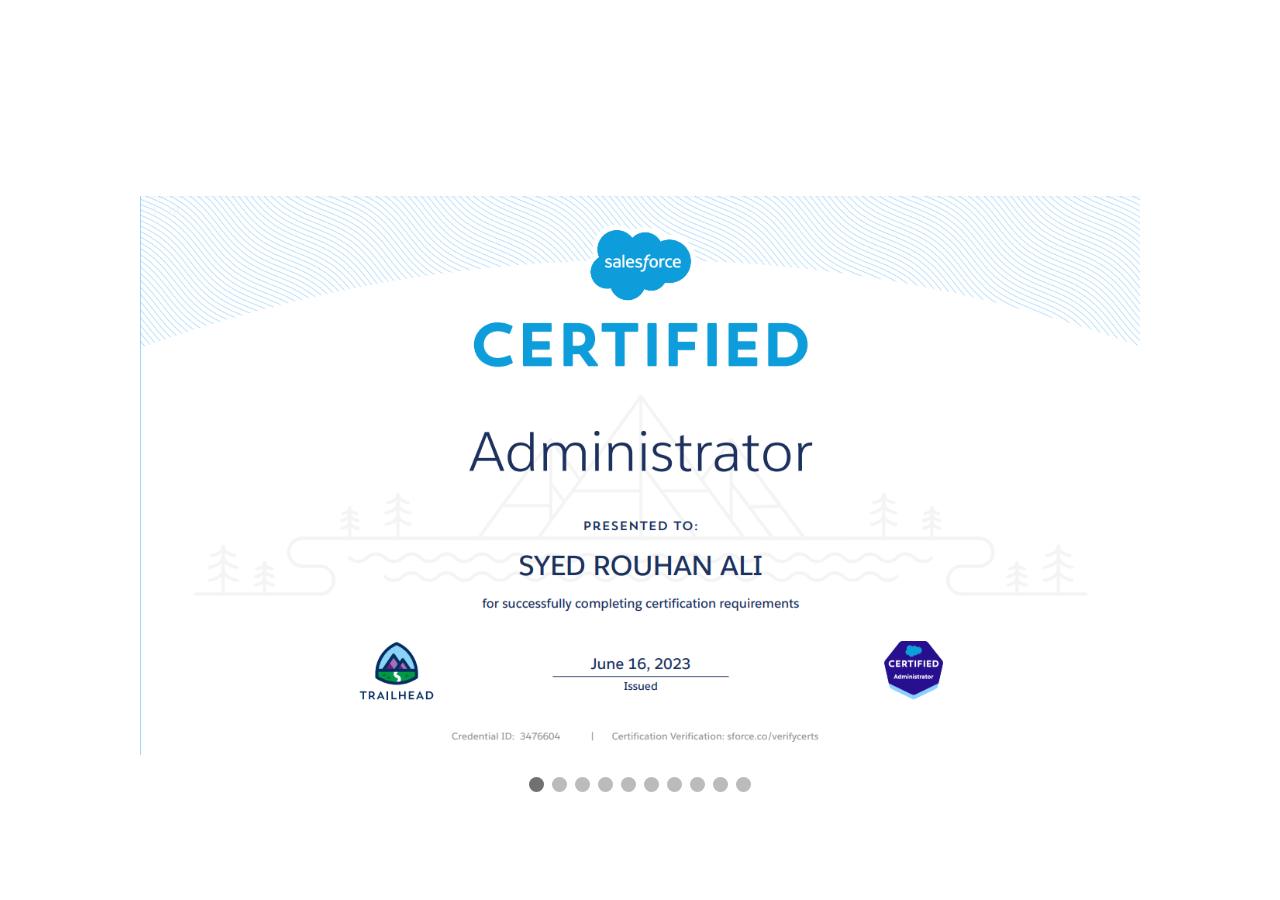
==== certification.html @ d903648c "Add files via upload" ====
<!DOCTYPE html>
<html lang="en">
<head>
    <meta charset="UTF-8">
    <meta http-equiv="X-UA-Compatible" content="IE=edge">
    <meta name="viewport" content="width=device-width, initial-scale=1.0">
    <title>Certification</title>
    

</head>
<body>
  <style>
    h1{
      color: white;
      padding-top: 1%;
      text-align: center;
      font-family:cursive;
      font-size: 50px;
    }
      #myVideo{
      position:fixed;
right: 0;
bottom: 0;
z-index: -1;
min-width: 100%;
min-height: 100%;
      }
      a:link, a:visited {
 color:white;
 border-radius: 40px;
    color:white;
    padding: 15px 25px;
    text-align: center;
    text-decoration: none;
    display: inline-block;
    padding: 14px 28px;
    cursor: pointer;
    text-align:center;
    margin-top: auto ;
    position: relative ;
    text-align: center;
    width: 300px;
    font-size: larger;
    font-family:Verdana, Geneva, Tahoma, sans-serif;
    font-weight: bold;
}
a:hover, a:active {
 background-color:white;
 color: black;
}
* {box-sizing:border-box}


.slideshow-container {
max-width: 1000px;
position: relative;
margin: auto;
}


.mySlides {
display: none;
}


.prev, .next {
cursor: pointer;
position: absolute;
top: 50%;
width: auto;
margin-top: -22px;
padding: 16px;
color: white;
font-weight: bold;
font-size: 18px;
transition: 0.6s ease;
border-radius: 0 3px 3px 0;
user-select: none;
}


.next {
right: 0;
border-radius: 3px 0 0 3px;
}


.prev:hover, .next:hover {
background-color: rgba(0,0,0,0.8);
}


.text {
color: #f2f2f2;
font-size: 15px;
padding: 8px 12px;
position: absolute;
bottom: 8px;
width: 100%;
text-align: center;
}


.numbertext {
color: #f2f2f2;
font-size: 12px;
padding: 8px 12px;
position: absolute;
top: 0;
}


.dot {
cursor: pointer;
height: 15px;
width: 15px;
margin: 0 2px;
background-color: #bbb;
border-radius: 50%;
display: inline-block;
transition: background-color 0.6s ease;
}

.active, .dot:hover {
background-color: #717171;
}


.fade {
animation-name: fade;
animation-duration: 1.5s;
}

@keyframes fade {
from {opacity: .4}
to {opacity: 1}
}
      
  </style>
    <div class="tabs">
        <a href="index.html">Home</a>
        <a href="About.html">About</a>
        <a href="certification.html">Certifications</a>
        <a href="contact.html">Contact</a>
    </div >
    <video autoplay muted loop id="myVideo">
        <source src="bg2.mp4" type="video/mp4">
      </video>
      <h1>Certifications</h1>
    <div class="slideshow-container">

        
        <div class="mySlides fade">
          <div class="numbertext">1 / 10</div>
          <img src="certificate10.png" style="width:100%">
          
        </div>
      
        <div class="mySlides fade">
          <div class="numbertext">2 / 10</div>
          <img src="certificate9.png" style="width:100%">
          
        </div>
      
        <div class="mySlides fade">
          <div class="numbertext">3 / 10</div>
          <img src="certificate8.png" style="width:100%">
          
        </div>

        <div class="mySlides fade">
          <div class="numbertext">4 / 10</div>
          <img src="Certificate7.PNG" style="width:100%">
          
        </div>

        <div class="mySlides fade">
          <div class="numbertext">5 / 10</div>
          <img src="certificate6.jpeg" style="width:100%">
          
        </div>

        <div class="mySlides fade">
          <div class="numbertext">6 / 10</div>
          <img src="certificate5.jpeg" style="width:100%">
          
        </div>

        <div class="mySlides fade">
          <div class="numbertext">7 / 10</div>
          <img src="Certificate4.jpeg" style="width:100%">
          
        </div>

        <div class="mySlides fade">
          <div class="numbertext">8 / 10</div>
          <img src="Certificate3.jpeg" style="width:100%">
          
        </div>

        <div class="mySlides fade">
          <div class="numbertext">9 / 10</div>
          <img src="certificate2.jpeg" style="width:100%">
          
        </div>

        <div class="mySlides fade">
          <div class="numbertext">10 / 10</div>
          <img src="Certificate1.jpeg" style="width:100%">
          
        </div>

    
      
        
        <a class="prev" onclick="plusSlides(-1)">&#10094;</a>
        <a class="next" onclick="plusSlides(1)">&#10095;</a>
      </div>
      <br>
      
     
      <div style="text-align:center">
        <span class="dot" onclick="currentSlide(1)"></span>
        <span class="dot" onclick="currentSlide(2)"></span>
        <span class="dot" onclick="currentSlide(3)"></span>
        <span class="dot" onclick="currentSlide(4)"></span>
        <span class="dot" onclick="currentSlide(5)"></span>
        <span class="dot" onclick="currentSlide(6)"></span>
        <span class="dot" onclick="currentSlide(7)"></span>
        <span class="dot" onclick="currentSlide(8)"></span>
        <span class="dot" onclick="currentSlide(9)"></span>
        <span class="dot" onclick="currentSlide(10)"></span>
      </div>

      <script>
        let slideIndex = 1;
showSlides(slideIndex);


function plusSlides(n) {
  showSlides(slideIndex += n);
}

// Thumbnail image controls
function currentSlide(n) {
  showSlides(slideIndex = n);
}

function showSlides(n) {
  let i;
  let slides = document.getElementsByClassName("mySlides");
  let dots = document.getElementsByClassName("dot");
  if (n > slides.length) {slideIndex = 1}
  if (n < 1) {slideIndex = slides.length}
  for (i = 0; i < slides.length; i++) {
    slides[i].style.display = "none";
  }
  for (i = 0; i < dots.length; i++) {
    dots[i].className = dots[i].className.replace(" active", "");
  }
  slides[slideIndex-1].style.display = "block";
  dots[slideIndex-1].className += " active";
}   
    </script>
    
</body>
</html>
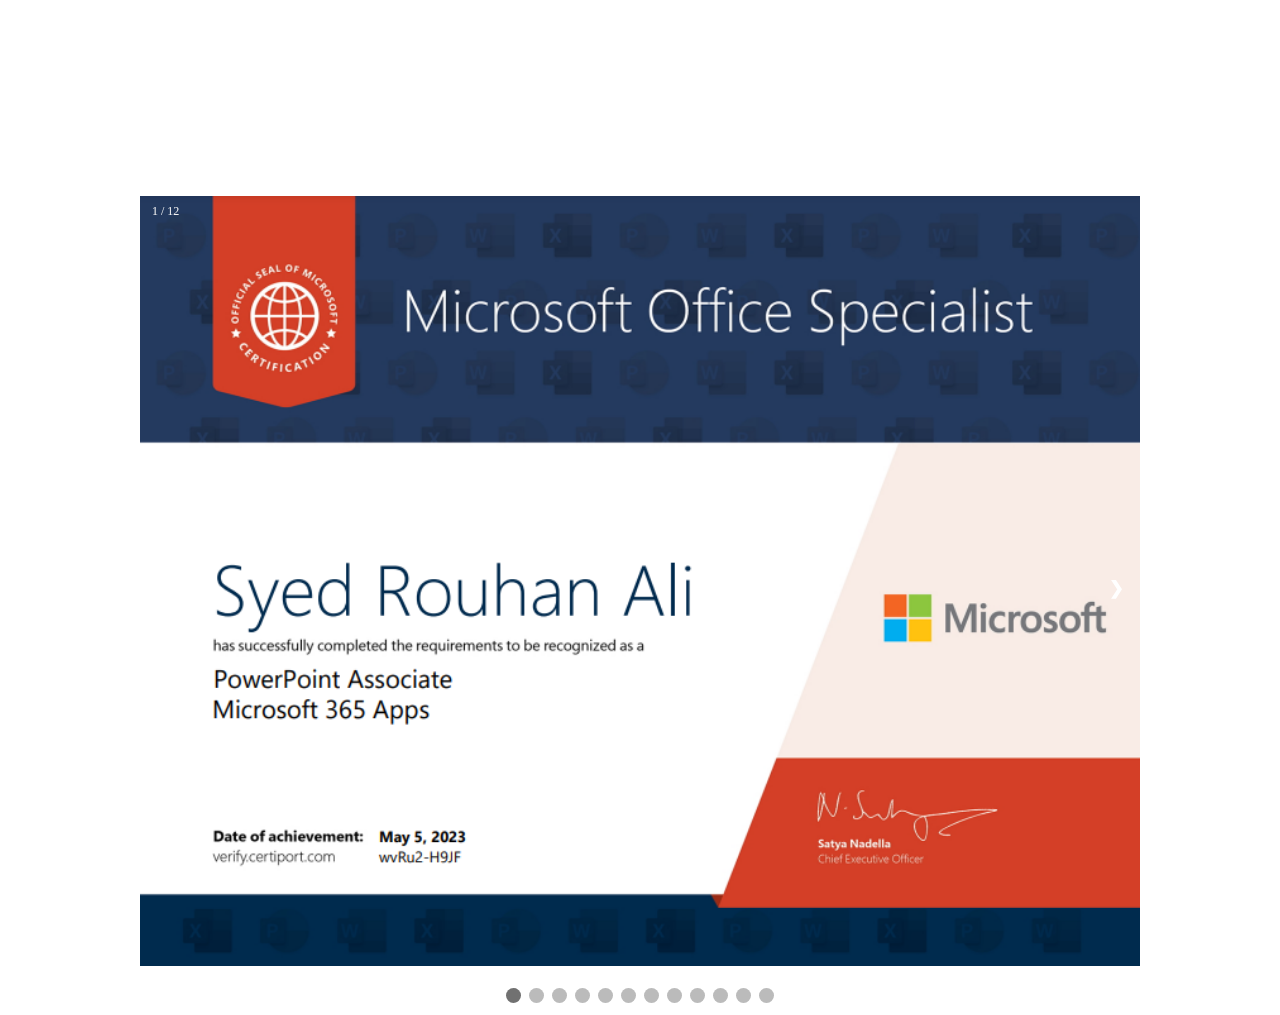
==== commit b9f6708f: "Update certification.html" ====
--- a/certification.html
+++ b/certification.html
@@ -39,7 +39,7 @@
     margin-top: auto ;
     position: relative ;
     text-align: center;
-    width: 300px;
+    width: 250px;
     font-size: larger;
     font-family:Verdana, Geneva, Tahoma, sans-serif;
     font-weight: bold;
@@ -149,63 +149,72 @@
       <h1>Certifications</h1>
     <div class="slideshow-container">
 
-        
-        <div class="mySlides fade">
-          <div class="numbertext">1 / 10</div>
+        <div class="mySlides fade">
+          <div class="numbertext">1 / 12</div>
+          <img src="certificate12.png" style="width:100%">
+          
+        </div>
+        <div class="mySlides fade">
+          <div class="numbertext">2 / 12</div>
+          <img src="certificate11.png" style="width:100%">
+          
+        </div>
+        <div class="mySlides fade">
+          <div class="numbertext">3 / 12</div>
           <img src="certificate10.png" style="width:100%">
           
         </div>
       
         <div class="mySlides fade">
-          <div class="numbertext">2 / 10</div>
+          <div class="numbertext">4 / 12</div>
           <img src="certificate9.png" style="width:100%">
           
         </div>
       
         <div class="mySlides fade">
-          <div class="numbertext">3 / 10</div>
+          <div class="numbertext">5 / 12</div>
           <img src="certificate8.png" style="width:100%">
           
         </div>
 
         <div class="mySlides fade">
-          <div class="numbertext">4 / 10</div>
+          <div class="numbertext">6 / 12</div>
           <img src="Certificate7.PNG" style="width:100%">
           
         </div>
 
         <div class="mySlides fade">
-          <div class="numbertext">5 / 10</div>
+          <div class="numbertext">7 / 12</div>
           <img src="certificate6.jpeg" style="width:100%">
           
         </div>
 
         <div class="mySlides fade">
-          <div class="numbertext">6 / 10</div>
+          <div class="numbertext">8 / 12</div>
           <img src="certificate5.jpeg" style="width:100%">
           
         </div>
 
         <div class="mySlides fade">
-          <div class="numbertext">7 / 10</div>
+          <div class="numbertext">9 / 12</div>
           <img src="Certificate4.jpeg" style="width:100%">
           
         </div>
 
         <div class="mySlides fade">
-          <div class="numbertext">8 / 10</div>
+          <div class="numbertext">10 / 12</div>
           <img src="Certificate3.jpeg" style="width:100%">
           
         </div>
 
         <div class="mySlides fade">
-          <div class="numbertext">9 / 10</div>
+          <div class="numbertext">11 / 12</div>
           <img src="certificate2.jpeg" style="width:100%">
           
         </div>
 
         <div class="mySlides fade">
-          <div class="numbertext">10 / 10</div>
+          <div class="numbertext">12 / 12</div>
           <img src="Certificate1.jpeg" style="width:100%">
           
         </div>
@@ -230,6 +239,8 @@
         <span class="dot" onclick="currentSlide(8)"></span>
         <span class="dot" onclick="currentSlide(9)"></span>
         <span class="dot" onclick="currentSlide(10)"></span>
+        <span class="dot" onclick="currentSlide(12)"></span>
+        <span class="dot" onclick="currentSlide(12)"></span>
       </div>
 
       <script>
@@ -264,4 +275,4 @@
     </script>
     
 </body>
-</html>+</html>
